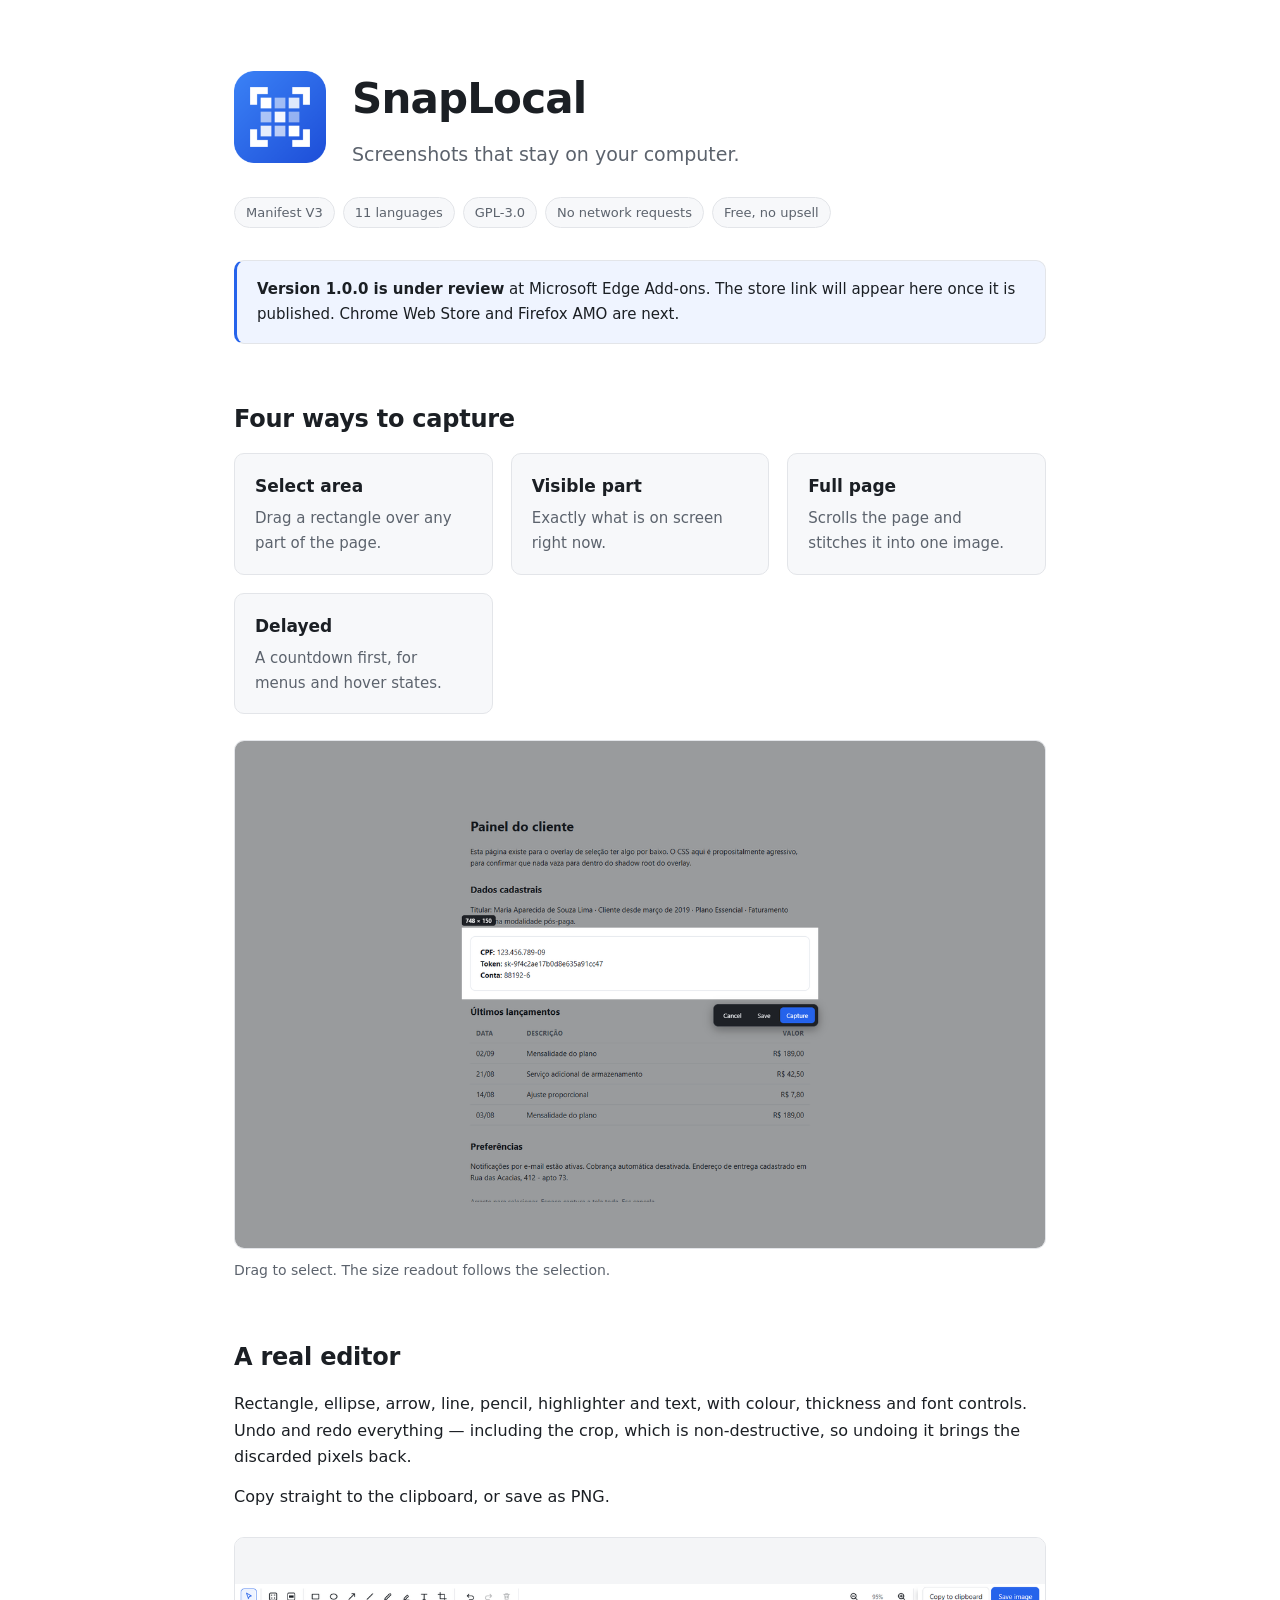
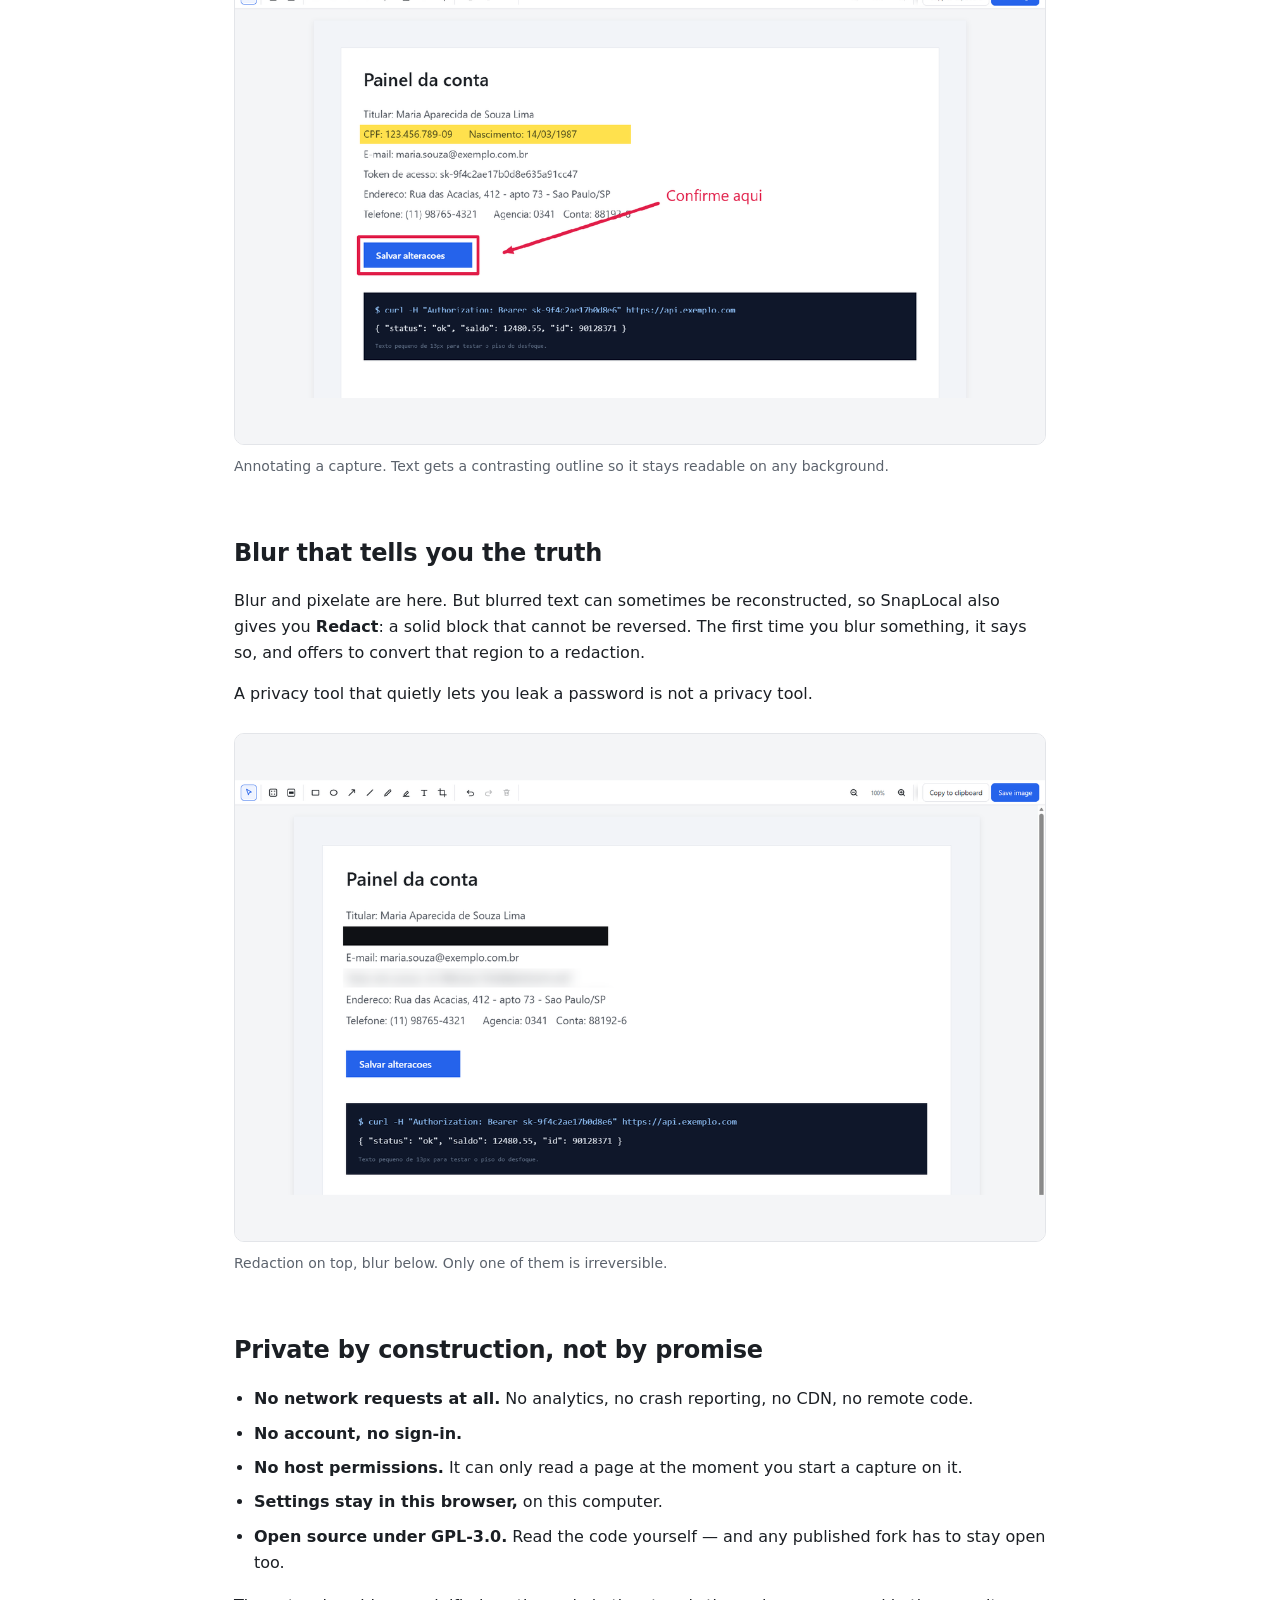
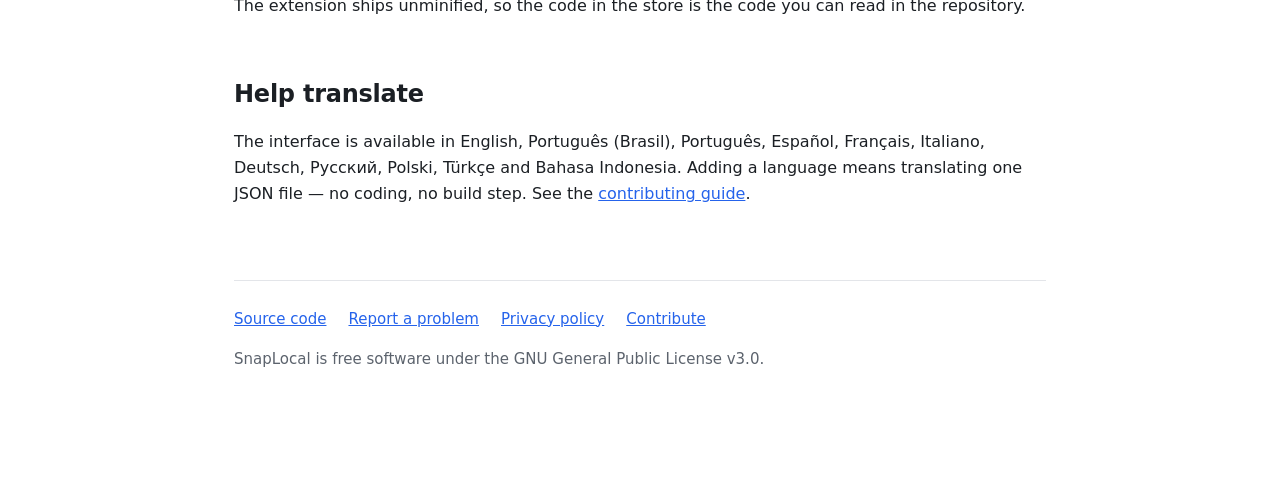
==== docs/index.html @ 06c8759a "Pagina principal do GitHub Pages A raiz do Pages dava 404: docs/ so tinha a politica de privacidade " ====
<!doctype html>
<html lang="en">
<head>
<meta charset="utf-8">
<meta name="viewport" content="width=device-width, initial-scale=1">
<title>SnapLocal — screenshots that stay on your computer</title>
<meta name="description" content="Capture, annotate and blur screenshots in your browser. 100% local: no account, no cloud, no tracking, no network requests.">
<link rel="icon" href="store-assets/logo-300.png">
<style>
  :root {
    --bg: #ffffff; --surface: #f7f8fa; --border: #e3e5e9;
    --text: #1b1f24; --dim: #5c636d; --accent: #2563eb; --accent-soft: #eff4ff;
    color-scheme: light;
  }
  @media (prefers-color-scheme: dark) {
    :root {
      --bg: #16181d; --surface: #1e2126; --border: #32363d;
      --text: #e8eaed; --dim: #9aa1ab; --accent: #6b9bff; --accent-soft: #1d2740;
      color-scheme: dark;
    }
  }
  * { box-sizing: border-box; }
  body {
    margin: 0; background: var(--bg); color: var(--text);
    font: 16px/1.65 "Segoe UI", system-ui, -apple-system, sans-serif;
  }
  main { max-width: 860px; margin: 0 auto; padding: 64px 24px 96px; }

  .hero { display: flex; gap: 26px; align-items: center; margin-bottom: 12px; }
  .hero img { width: 92px; height: 92px; flex: none; }
  h1 { font-size: 42px; margin: 0; letter-spacing: -.02em; }
  .tagline { font-size: 19px; color: var(--dim); margin: 6px 0 0; }

  .badges { display: flex; flex-wrap: wrap; gap: 8px; margin: 26px 0 0; }
  .badge {
    font-size: 13px; padding: 4px 11px; border-radius: 999px;
    background: var(--surface); border: 1px solid var(--border); color: var(--dim);
  }

  .status {
    margin: 32px 0; padding: 16px 20px; border-radius: 10px;
    background: var(--accent-soft); border: 1px solid var(--border);
    border-left: 3px solid var(--accent); font-size: 15px;
  }
  .status p { margin: 0; }

  h2 { font-size: 24px; margin: 56px 0 14px; letter-spacing: -.01em; }
  h3 { font-size: 17px; margin: 0 0 6px; }
  p { margin: 0 0 14px; }

  .grid { display: grid; gap: 18px; grid-template-columns: repeat(auto-fit, minmax(240px, 1fr)); }
  .cell {
    background: var(--surface); border: 1px solid var(--border);
    border-radius: 10px; padding: 18px 20px;
  }
  .cell p { margin: 0; color: var(--dim); font-size: 15px; }

  figure { margin: 26px 0; }
  figure img {
    width: 100%; border: 1px solid var(--border); border-radius: 10px; display: block;
  }
  figcaption { color: var(--dim); font-size: 14px; margin-top: 10px; }

  ul { padding-left: 20px; }
  li { margin: 8px 0; }
  a { color: var(--accent); }

  footer {
    margin-top: 72px; padding-top: 26px; border-top: 1px solid var(--border);
    color: var(--dim); font-size: 15px;
  }
  .links { display: flex; flex-wrap: wrap; gap: 10px 22px; margin-bottom: 16px; }
</style>
</head>
<body>
<main>

  <div class="hero">
    <img src="store-assets/logo-300.png" alt="">
    <div>
      <h1>SnapLocal</h1>
      <p class="tagline">Screenshots that stay on your computer.</p>
    </div>
  </div>

  <div class="badges">
    <span class="badge">Manifest V3</span>
    <span class="badge">11 languages</span>
    <span class="badge">GPL-3.0</span>
    <span class="badge">No network requests</span>
    <span class="badge">Free, no upsell</span>
  </div>

  <div class="status">
    <p><strong>Version 1.0.0 is under review</strong> at Microsoft Edge Add-ons.
    The store link will appear here once it is published. Chrome Web Store and
    Firefox AMO are next.</p>
  </div>

  <h2>Four ways to capture</h2>
  <div class="grid">
    <div class="cell">
      <h3>Select area</h3>
      <p>Drag a rectangle over any part of the page.</p>
    </div>
    <div class="cell">
      <h3>Visible part</h3>
      <p>Exactly what is on screen right now.</p>
    </div>
    <div class="cell">
      <h3>Full page</h3>
      <p>Scrolls the page and stitches it into one image.</p>
    </div>
    <div class="cell">
      <h3>Delayed</h3>
      <p>A countdown first, for menus and hover states.</p>
    </div>
  </div>

  <figure>
    <img src="store-assets/screenshots/01-area-selecionada-1280x800.png"
         alt="Selecting a region of a page, with the rest of the page dimmed">
    <figcaption>Drag to select. The size readout follows the selection.</figcaption>
  </figure>

  <h2>A real editor</h2>
  <p>Rectangle, ellipse, arrow, line, pencil, highlighter and text, with colour,
  thickness and font controls. Undo and redo everything — including the crop,
  which is non-destructive, so undoing it brings the discarded pixels back.</p>
  <p>Copy straight to the clipboard, or save as PNG.</p>

  <figure>
    <img src="store-assets/screenshots/04-anotacoes-1280x800.png"
         alt="The editor with a highlight, a rectangle, an arrow and a text label">
    <figcaption>Annotating a capture. Text gets a contrasting outline so it stays
    readable on any background.</figcaption>
  </figure>

  <h2>Blur that tells you the truth</h2>
  <p>Blur and pixelate are here. But blurred text can sometimes be
  reconstructed, so SnapLocal also gives you <strong>Redact</strong>: a solid
  block that cannot be reversed. The first time you blur something, it says so,
  and offers to convert that region to a redaction.</p>
  <p>A privacy tool that quietly lets you leak a password is not a privacy
  tool.</p>

  <figure>
    <img src="store-assets/screenshots/02-borrao-e-tarja-1280x800.png"
         alt="A capture with one line redacted behind a solid bar and another blurred">
    <figcaption>Redaction on top, blur below. Only one of them is irreversible.</figcaption>
  </figure>

  <h2>Private by construction, not by promise</h2>
  <ul>
    <li><strong>No network requests at all.</strong> No analytics, no crash
    reporting, no CDN, no remote code.</li>
    <li><strong>No account, no sign-in.</strong></li>
    <li><strong>No host permissions.</strong> It can only read a page at the
    moment you start a capture on it.</li>
    <li><strong>Settings stay in this browser,</strong> on this computer.</li>
    <li><strong>Open source under GPL-3.0.</strong> Read the code yourself — and
    any published fork has to stay open too.</li>
  </ul>
  <p>The extension ships unminified, so the code in the store is the code you
  can read in the repository.</p>

  <h2>Help translate</h2>
  <p>The interface is available in English, Português (Brasil), Português,
  Español, Français, Italiano, Deutsch, Русский, Polski, Türkçe and Bahasa
  Indonesia. Adding a language means translating one JSON file — no coding, no
  build step. See the
  <a href="https://github.com/Peiterc/snaplocal/blob/main/CONTRIBUTING.md">contributing
  guide</a>.</p>

  <footer>
    <div class="links">
      <a href="https://github.com/Peiterc/snaplocal">Source code</a>
      <a href="https://github.com/Peiterc/snaplocal/issues">Report a problem</a>
      <a href="privacy.html">Privacy policy</a>
      <a href="https://github.com/Peiterc/snaplocal/blob/main/CONTRIBUTING.md">Contribute</a>
    </div>
    <p>SnapLocal is free software under the GNU General Public License v3.0.</p>
  </footer>

</main>
</body>
</html>
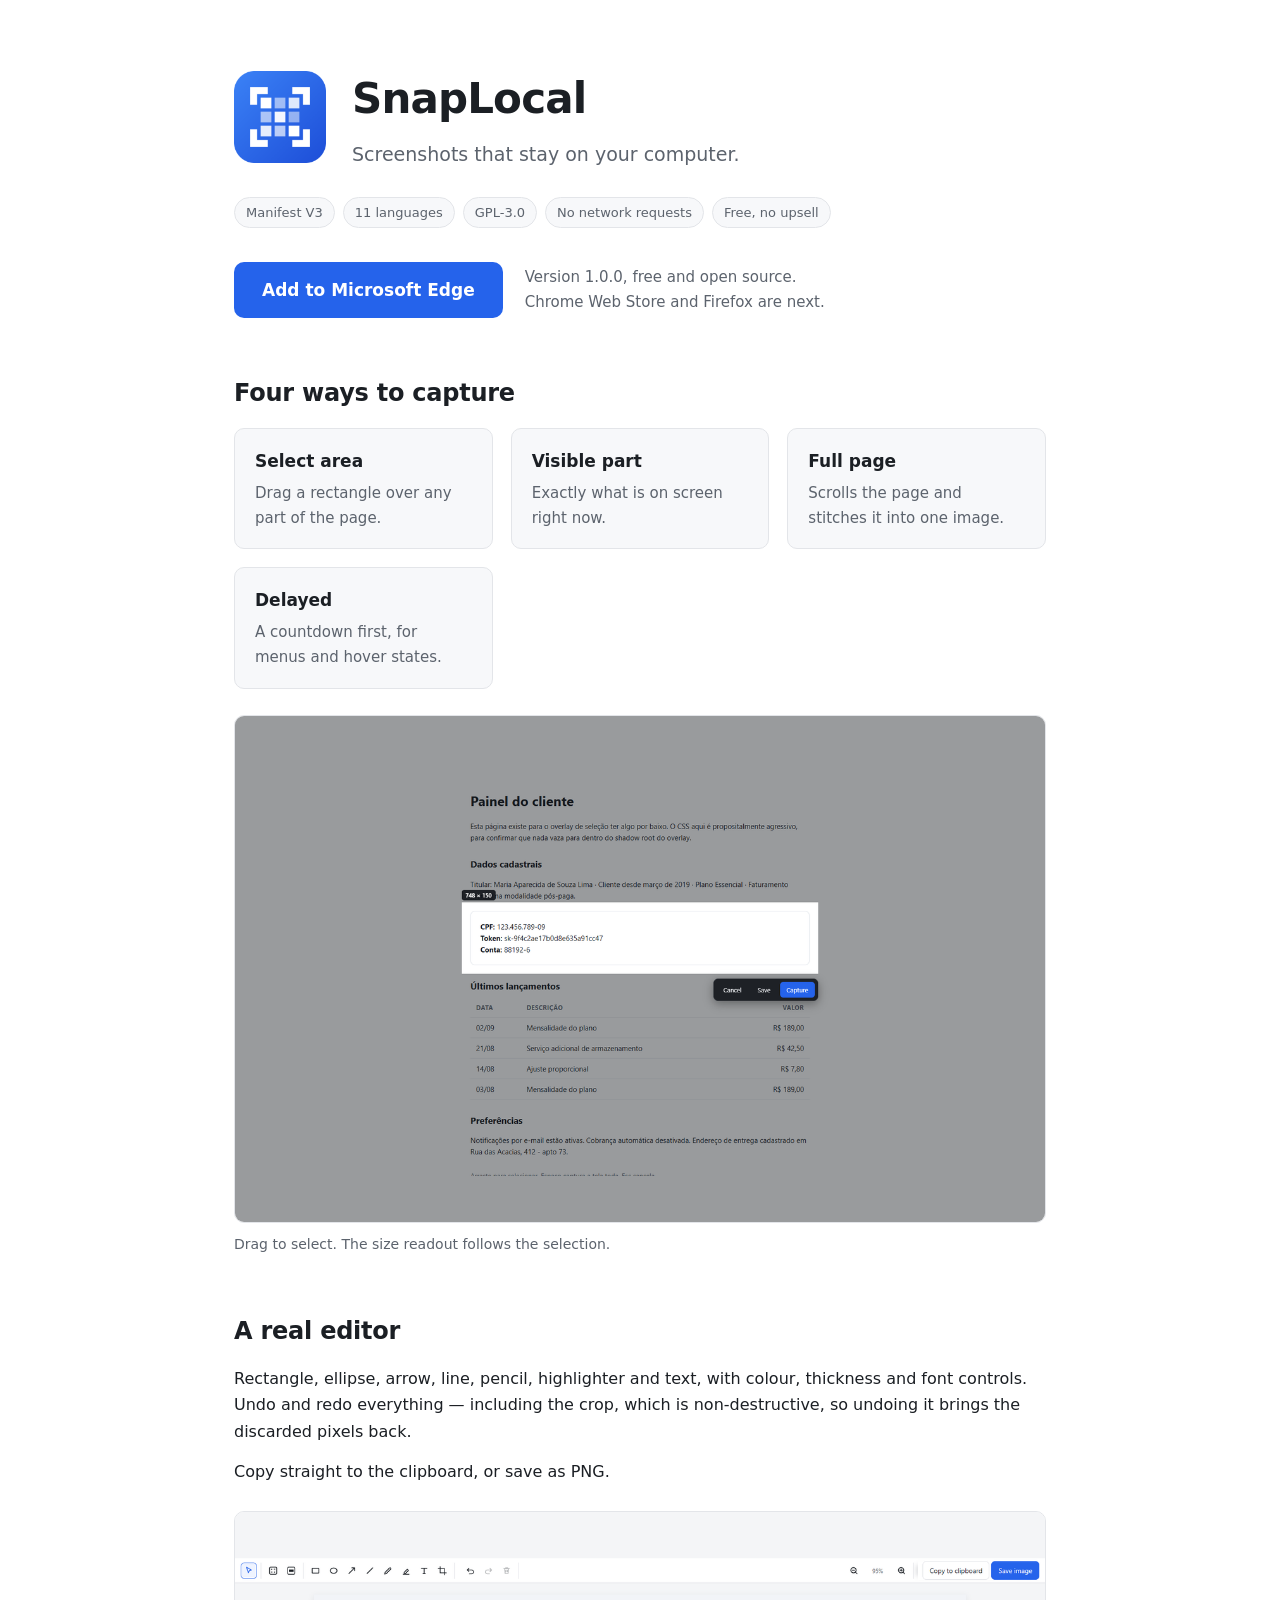
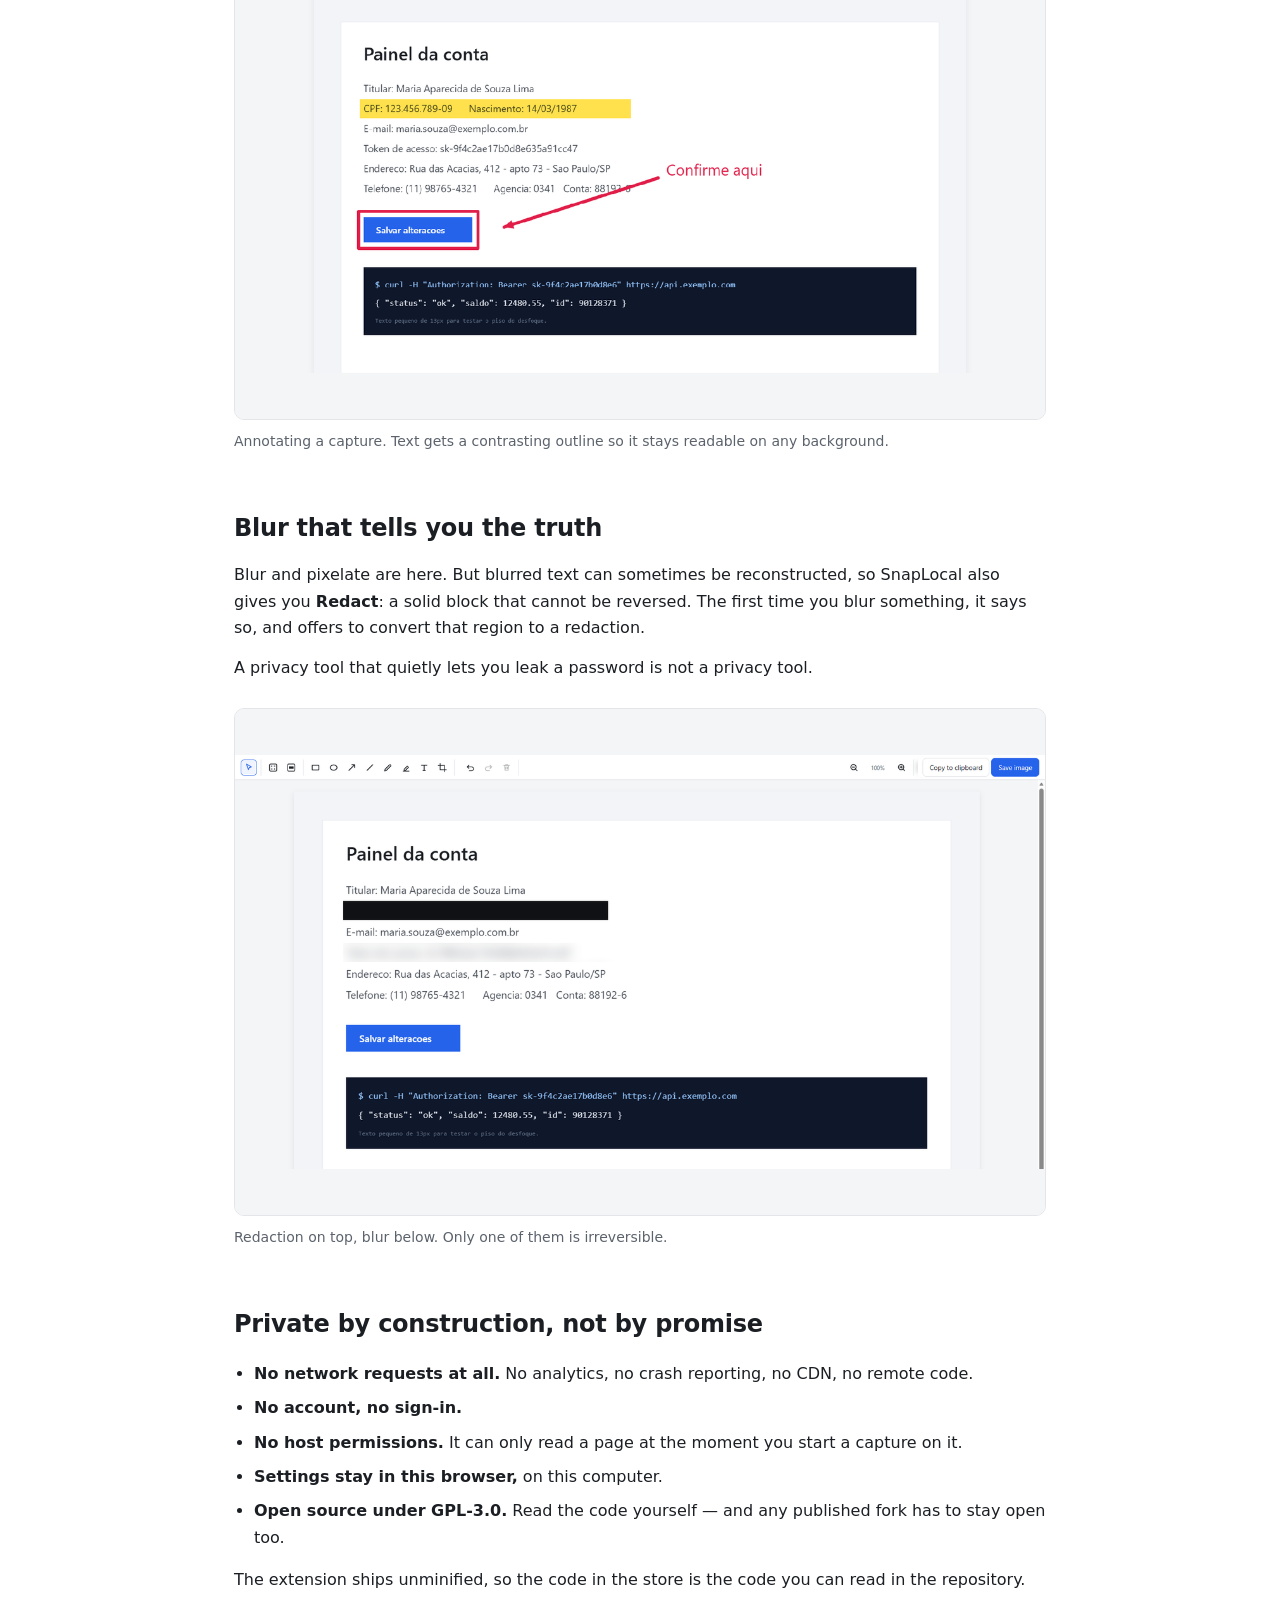
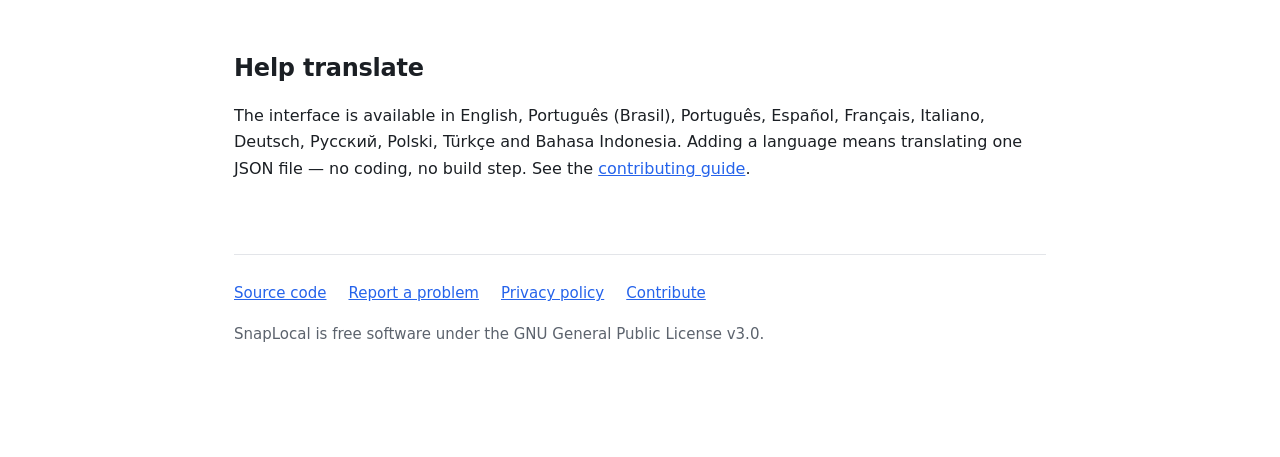
==== commit 953c4e7b: "Fase 0: a 1.0.0 esta publicada, e o projeto agora diz isso A extensao foi aprovada em 11/09/2026 e t" ====
--- a/docs/index.html
+++ b/docs/index.html
@@ -37,12 +37,15 @@
     background: var(--surface); border: 1px solid var(--border); color: var(--dim);
   }
 
-  .status {
-    margin: 32px 0; padding: 16px 20px; border-radius: 10px;
-    background: var(--accent-soft); border: 1px solid var(--border);
-    border-left: 3px solid var(--accent); font-size: 15px;
+  .install { margin: 34px 0 8px; display: flex; align-items: center;
+             gap: 22px; flex-wrap: wrap; }
+  .button {
+    display: inline-block; background: var(--accent); color: #fff;
+    text-decoration: none; font-size: 17px; font-weight: 600;
+    padding: 14px 28px; border-radius: 10px;
   }
-  .status p { margin: 0; }
+  .button:hover { filter: brightness(1.08); }
+  .note { margin: 0; color: var(--dim); font-size: 15px; }
 
   h2 { font-size: 24px; margin: 56px 0 14px; letter-spacing: -.01em; }
   h3 { font-size: 17px; margin: 0 0 6px; }
@@ -91,10 +94,10 @@
     <span class="badge">Free, no upsell</span>
   </div>
 
-  <div class="status">
-    <p><strong>Version 1.0.0 is under review</strong> at Microsoft Edge Add-ons.
-    The store link will appear here once it is published. Chrome Web Store and
-    Firefox AMO are next.</p>
+  <div class="install">
+    <a class="button" href="https://microsoftedge.microsoft.com/addons/detail/bpenklkjkfmcmkbeggldokggnjpgfndn">Add to Microsoft Edge</a>
+    <p class="note">Version 1.0.0, free and open source.<br>
+    Chrome Web Store and Firefox are next.</p>
   </div>
 
   <h2>Four ways to capture</h2>
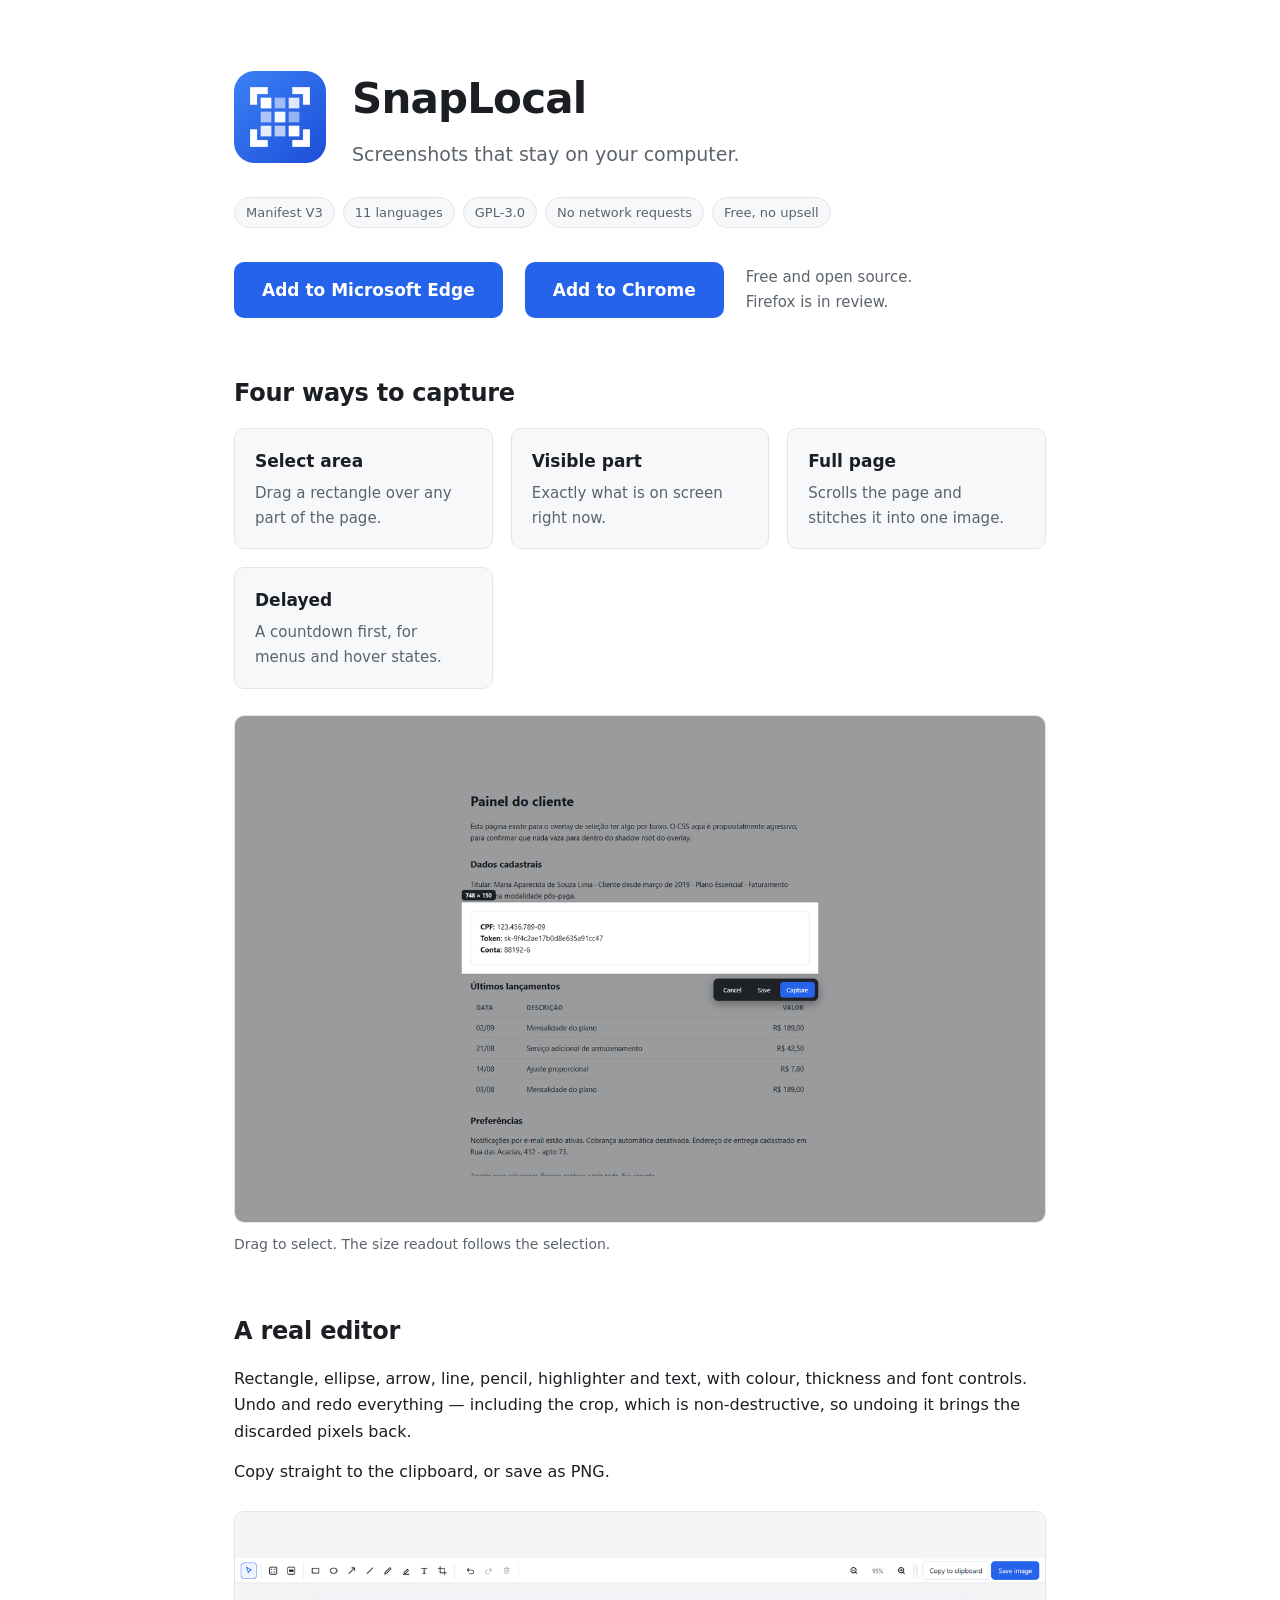
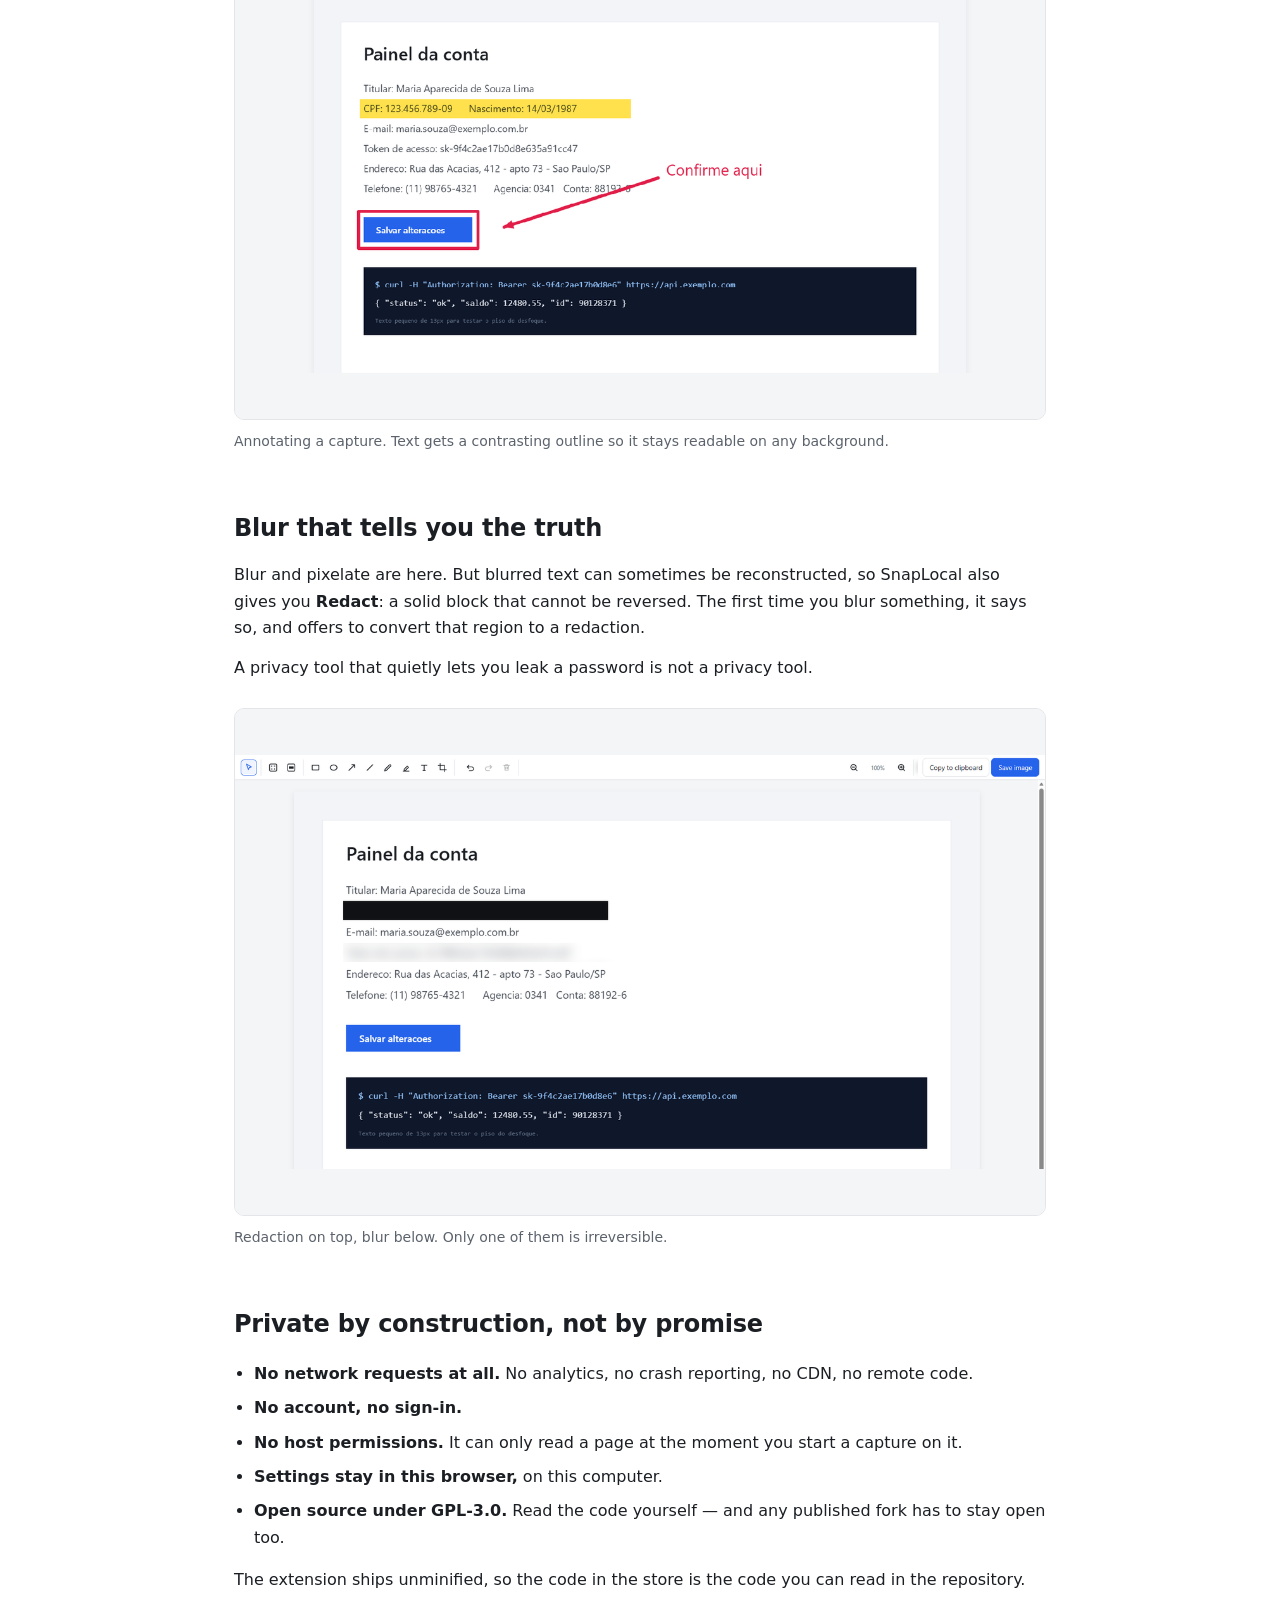
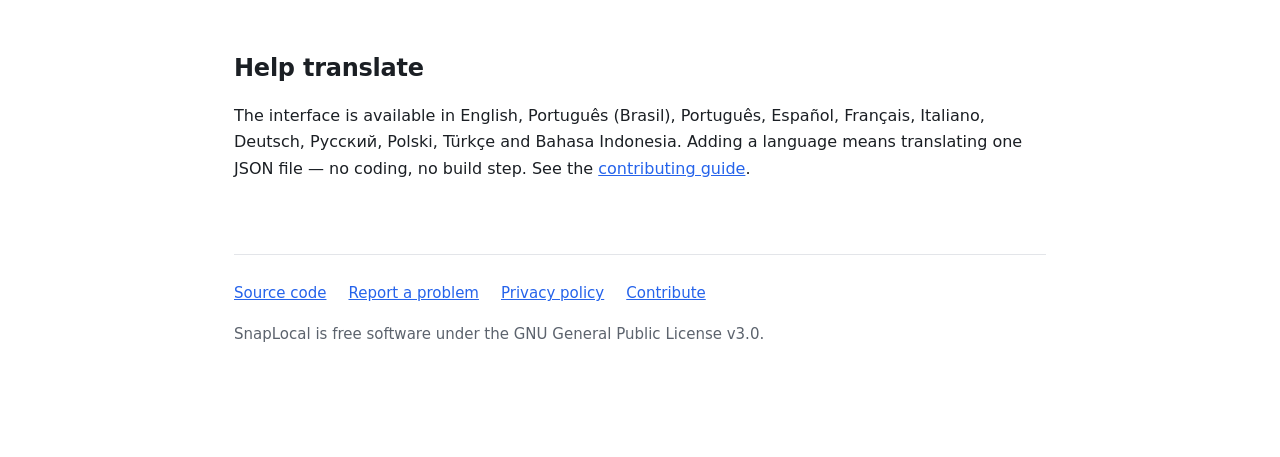
==== commit 7382f595: "README e site: link da Chrome Web Store O site ainda anunciava o Chrome como proximo, e o README diz" ====
--- a/docs/index.html
+++ b/docs/index.html
@@ -96,8 +96,9 @@
 
   <div class="install">
     <a class="button" href="https://microsoftedge.microsoft.com/addons/detail/bpenklkjkfmcmkbeggldokggnjpgfndn">Add to Microsoft Edge</a>
-    <p class="note">Version 1.0.0, free and open source.<br>
-    Chrome Web Store and Firefox are next.</p>
+    <a class="button" href="https://chromewebstore.google.com/detail/lbiffdmehabmombfigmpmfgidngiphnh">Add to Chrome</a>
+    <p class="note">Free and open source.<br>
+    Firefox is in review.</p>
   </div>
 
   <h2>Four ways to capture</h2>
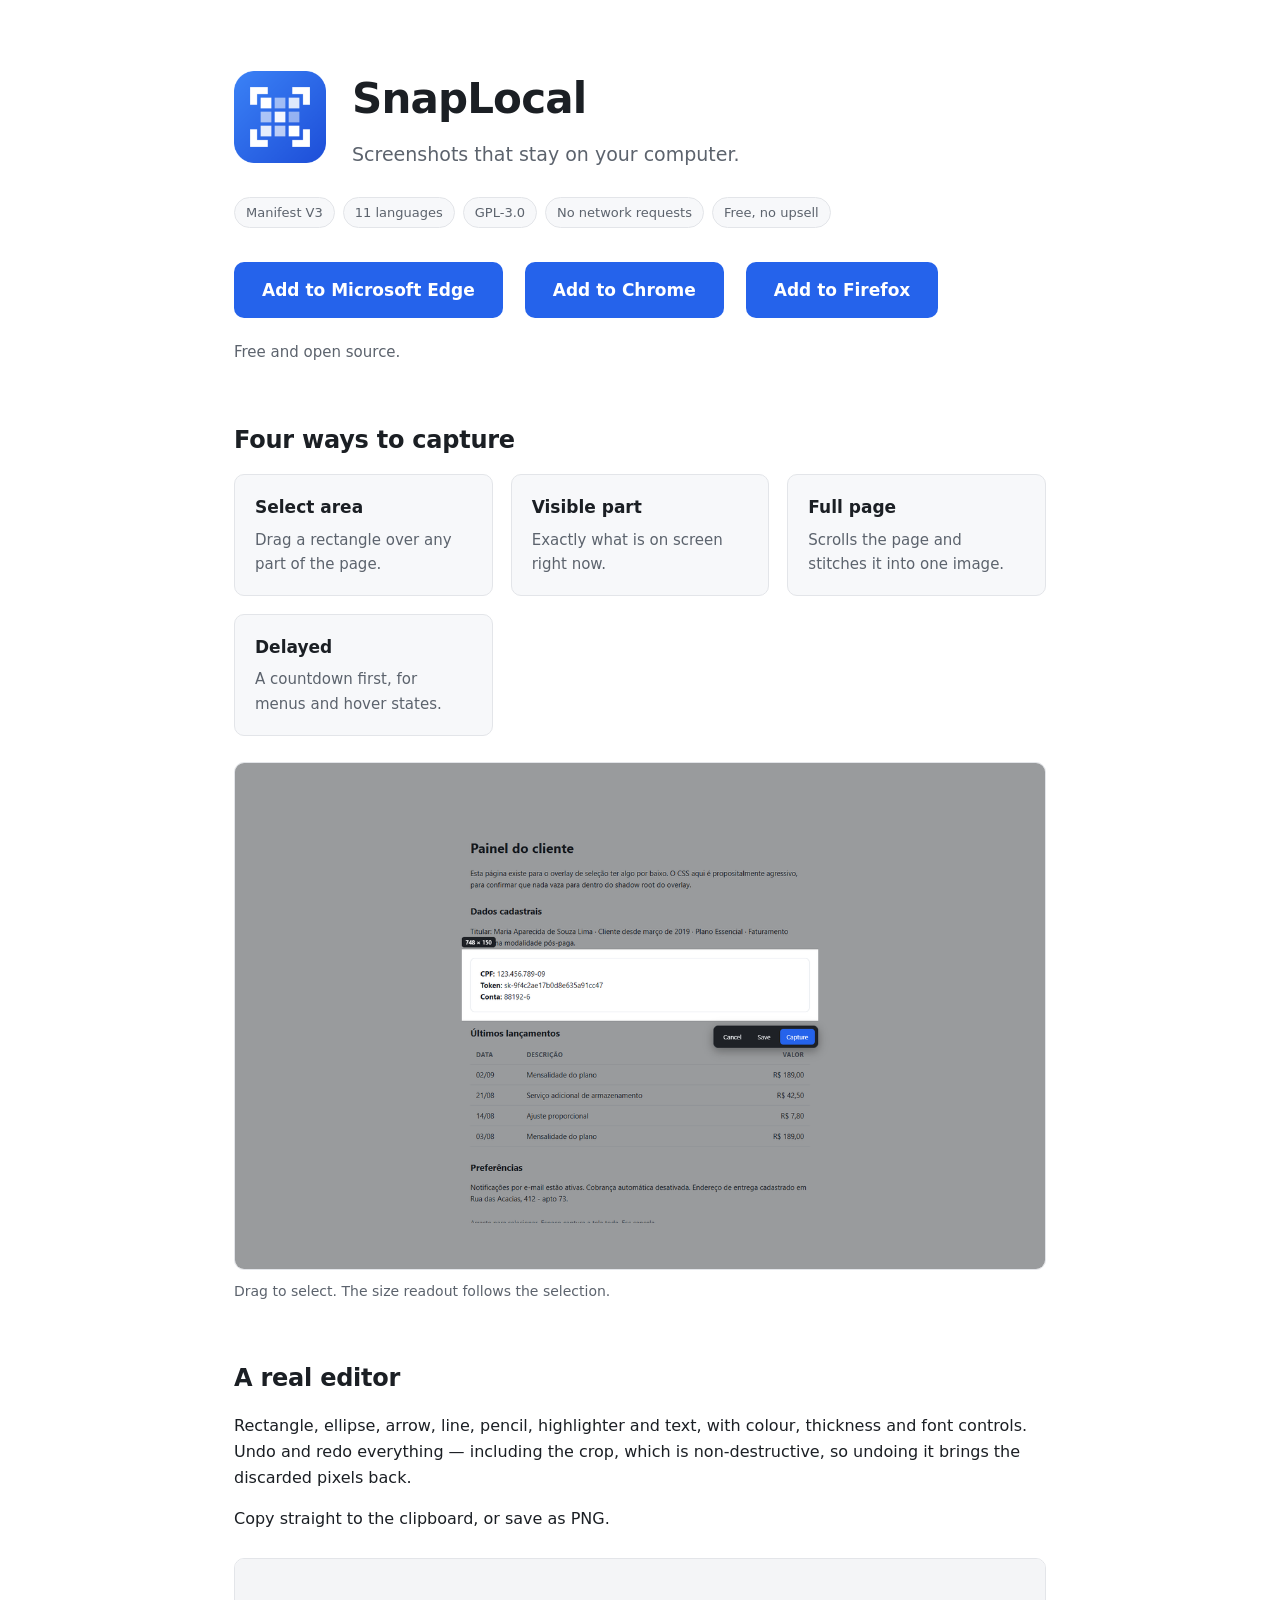
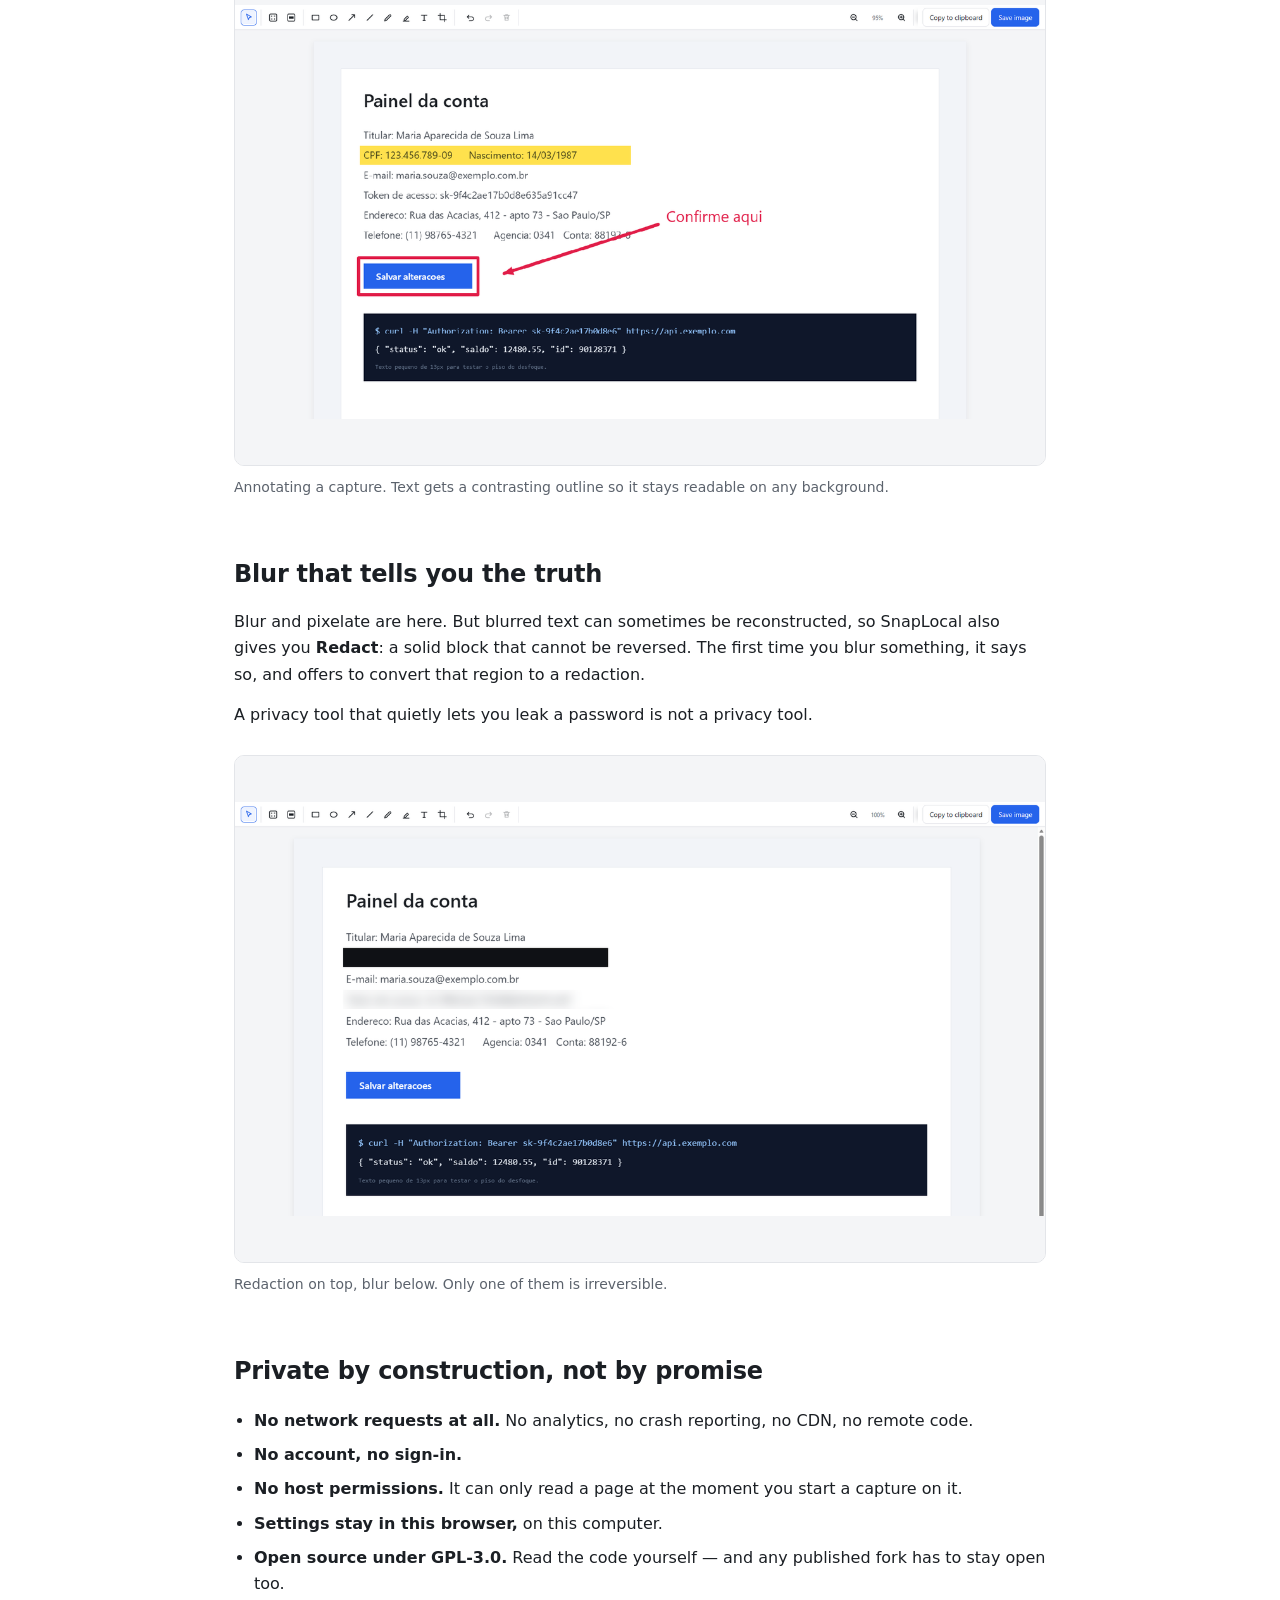
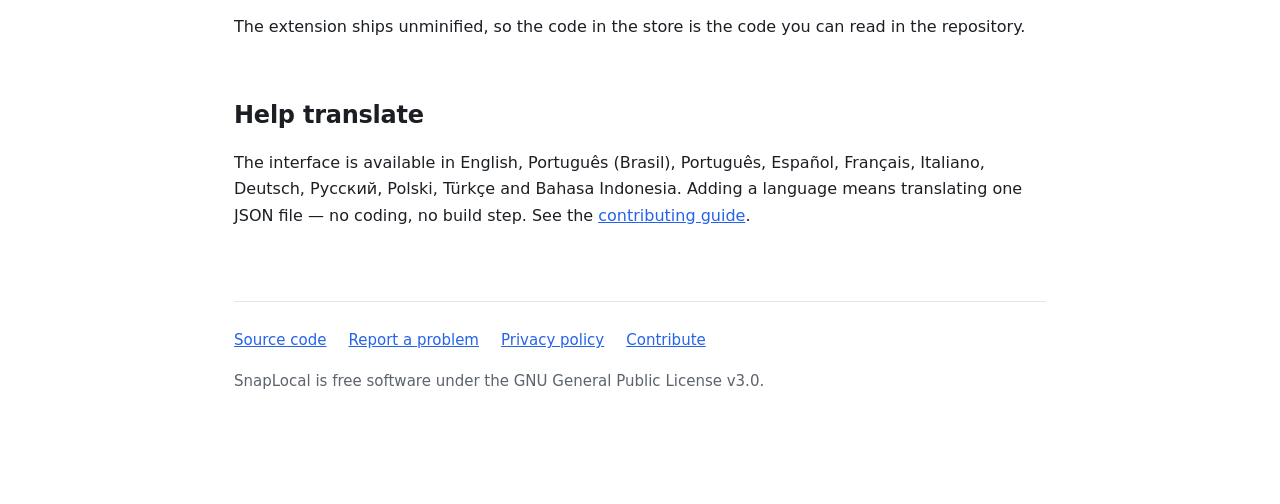
==== commit 700c3f58: "Registra a publicacao da 1.0.3 na AMO; link do Firefox no README e no site Com isso a extensao esta " ====
--- a/docs/index.html
+++ b/docs/index.html
@@ -97,8 +97,8 @@
   <div class="install">
     <a class="button" href="https://microsoftedge.microsoft.com/addons/detail/bpenklkjkfmcmkbeggldokggnjpgfndn">Add to Microsoft Edge</a>
     <a class="button" href="https://chromewebstore.google.com/detail/lbiffdmehabmombfigmpmfgidngiphnh">Add to Chrome</a>
-    <p class="note">Free and open source.<br>
-    Firefox is in review.</p>
+    <a class="button" href="https://addons.mozilla.org/firefox/addon/snaplocal/">Add to Firefox</a>
+    <p class="note">Free and open source.</p>
   </div>
 
   <h2>Four ways to capture</h2>
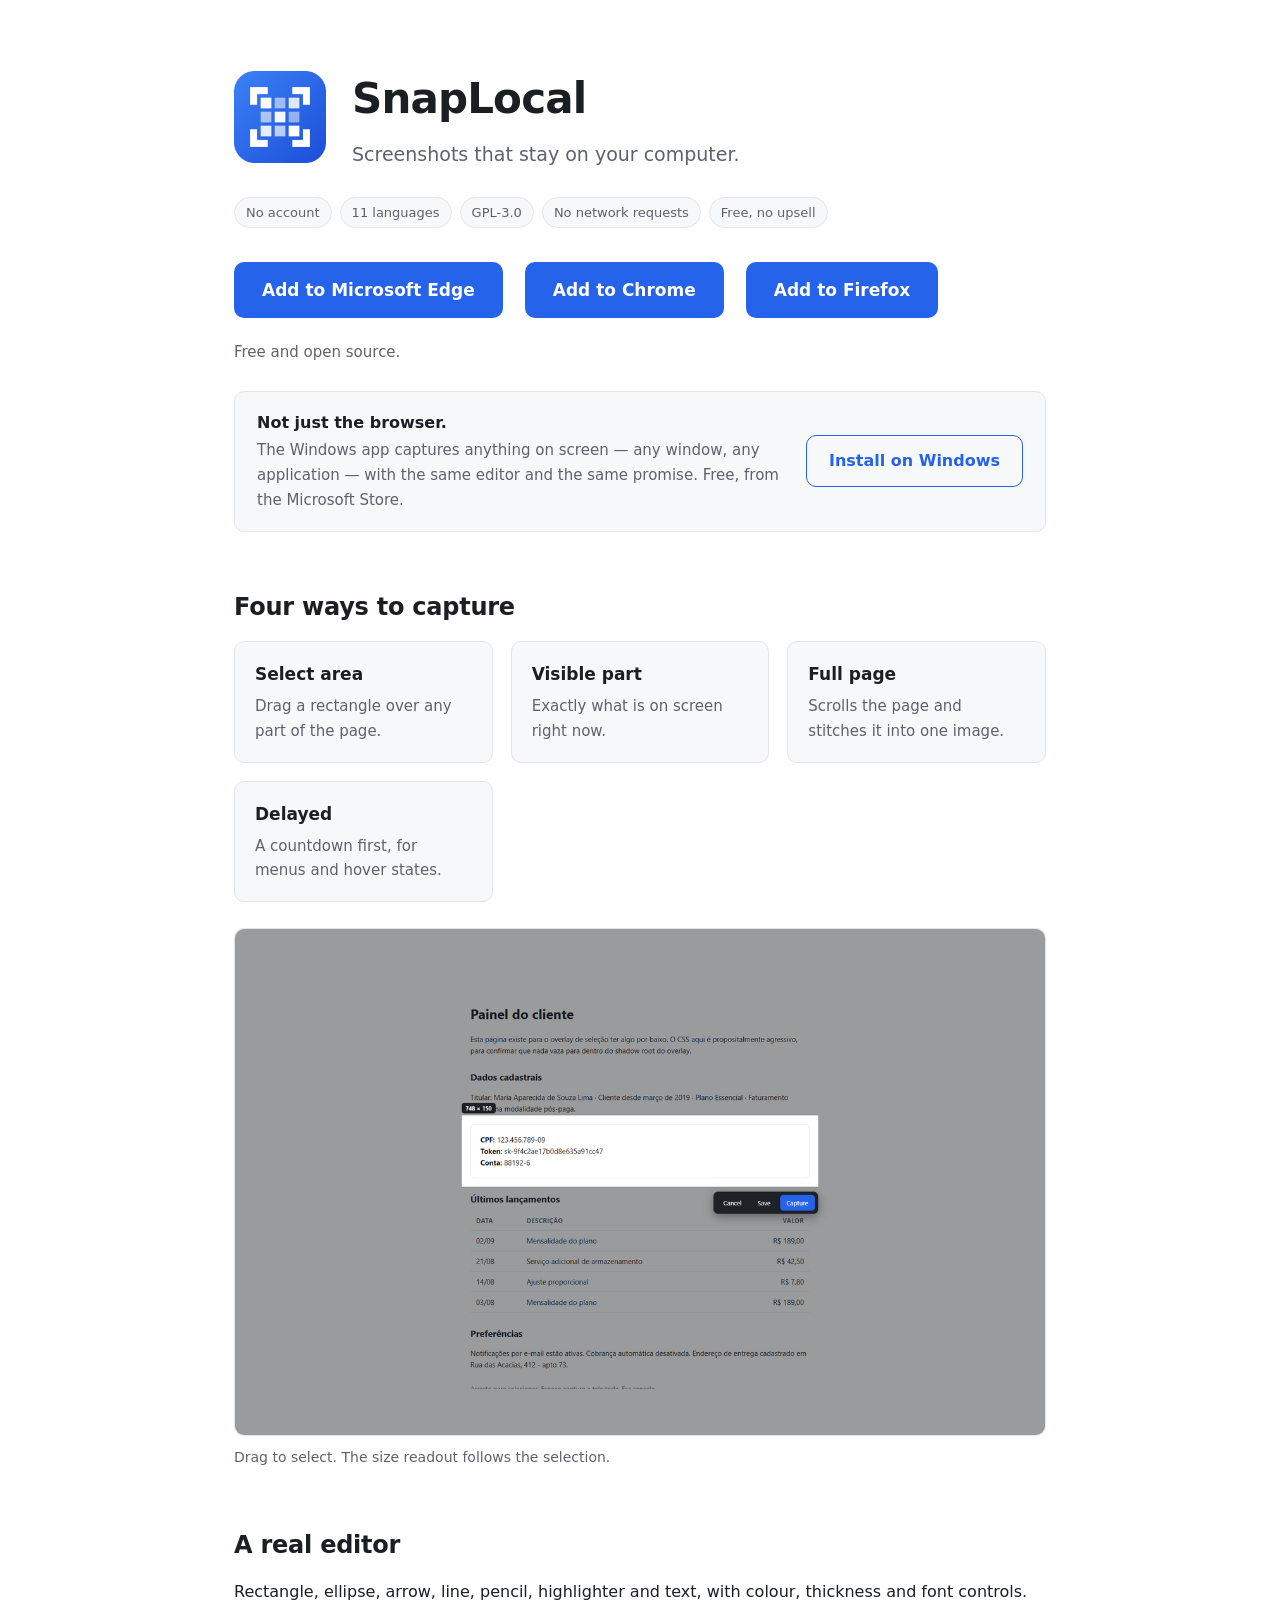
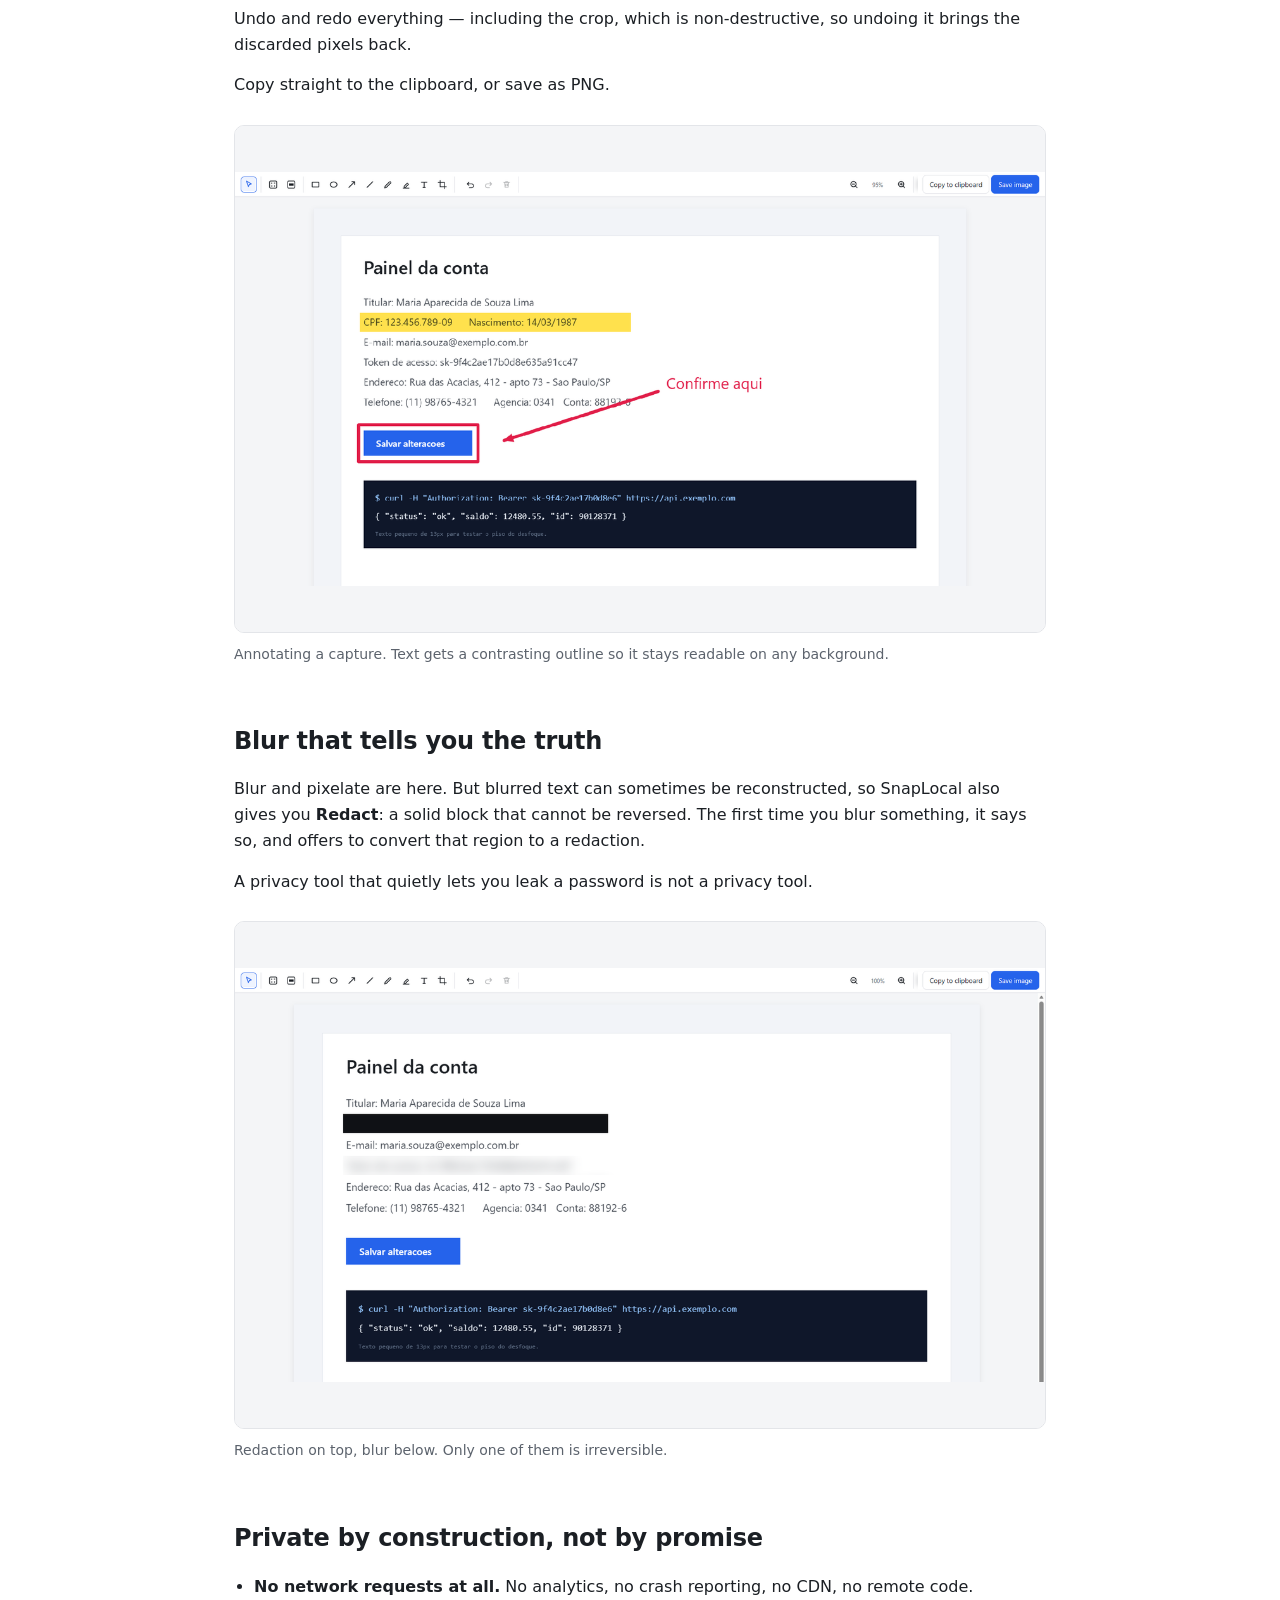
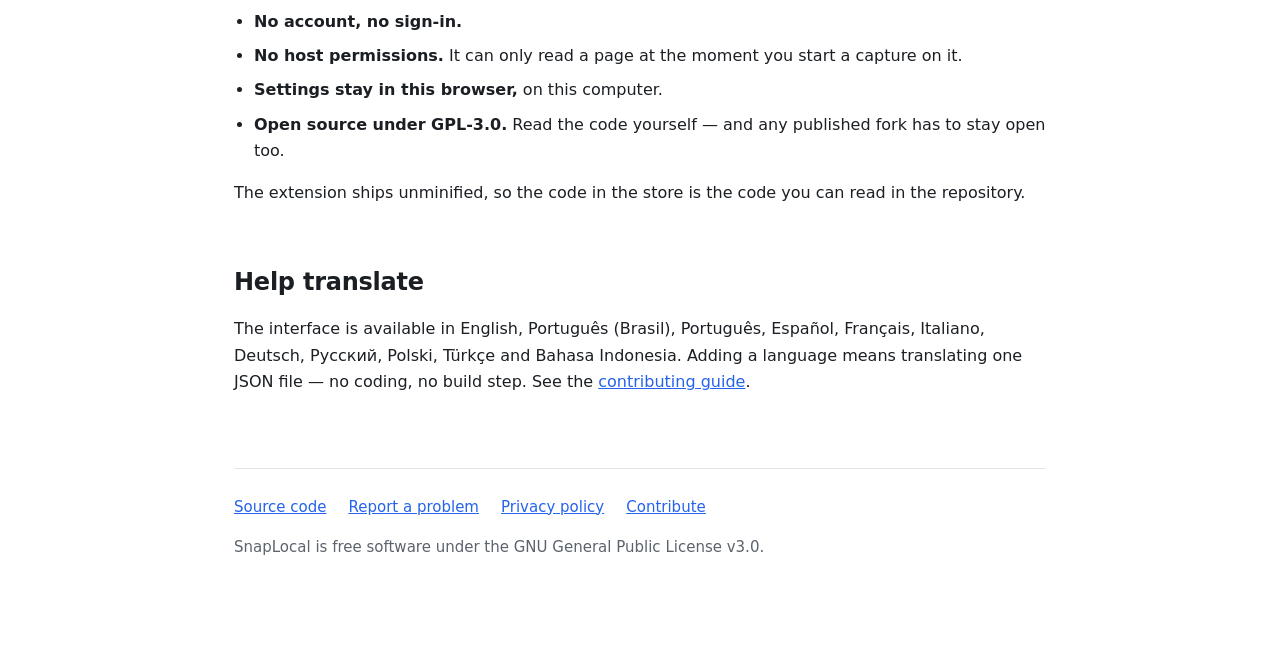
==== commit 56d147e1: "Site: o app de Windows entra na pagina O site so falava da extensao. O app nao era mencionado em lug" ====
--- a/docs/index.html
+++ b/docs/index.html
@@ -4,7 +4,7 @@
 <meta charset="utf-8">
 <meta name="viewport" content="width=device-width, initial-scale=1">
 <title>SnapLocal — screenshots that stay on your computer</title>
-<meta name="description" content="Capture, annotate and blur screenshots in your browser. 100% local: no account, no cloud, no tracking, no network requests.">
+<meta name="description" content="Capture, annotate and blur screenshots in your browser, or anywhere on your Windows desktop. 100% local: no account, no cloud, no tracking, no network requests.">
 <link rel="icon" href="store-assets/logo-300.png">
 <style>
   :root {
@@ -47,6 +47,23 @@
   .button:hover { filter: brightness(1.08); }
   .note { margin: 0; color: var(--dim); font-size: 15px; }
 
+  /* O app não é um quarto navegador: os três botões acima significam "adicione
+     ao navegador que você está usando", e este significa outra coisa. Numa
+     faixa própria, com botão de contorno, ninguém clica nele achando que
+     instala a extensão. */
+  .desktop {
+    margin: 26px 0 0; padding: 18px 22px; display: flex; align-items: center;
+    gap: 16px 22px; flex-wrap: wrap;
+    background: var(--surface); border: 1px solid var(--border); border-radius: 10px;
+  }
+  .desktop > div { flex: 1 1 340px; }
+  .desktop strong { display: block; margin-bottom: 2px; }
+  .button.ghost {
+    background: transparent; color: var(--accent);
+    border: 1px solid var(--accent); padding: 12px 22px; font-size: 16px;
+  }
+  .button.ghost:hover { background: var(--accent-soft); filter: none; }
+
   h2 { font-size: 24px; margin: 56px 0 14px; letter-spacing: -.01em; }
   h3 { font-size: 17px; margin: 0 0 6px; }
   p { margin: 0 0 14px; }
@@ -87,7 +104,7 @@
   </div>
 
   <div class="badges">
-    <span class="badge">Manifest V3</span>
+    <span class="badge">No account</span>
     <span class="badge">11 languages</span>
     <span class="badge">GPL-3.0</span>
     <span class="badge">No network requests</span>
@@ -99,6 +116,16 @@
     <a class="button" href="https://chromewebstore.google.com/detail/lbiffdmehabmombfigmpmfgidngiphnh">Add to Chrome</a>
     <a class="button" href="https://addons.mozilla.org/firefox/addon/snaplocal/">Add to Firefox</a>
     <p class="note">Free and open source.</p>
+  </div>
+
+  <div class="desktop">
+    <div>
+      <strong>Not just the browser.</strong>
+      <p class="note">The Windows app captures anything on screen — any window, any
+      application — with the same editor and the same promise. Free, from the
+      Microsoft Store.</p>
+    </div>
+    <a class="button ghost" href="https://apps.microsoft.com/detail/9p5kccgm2bk7">Install on Windows</a>
   </div>
 
   <h2>Four ways to capture</h2>
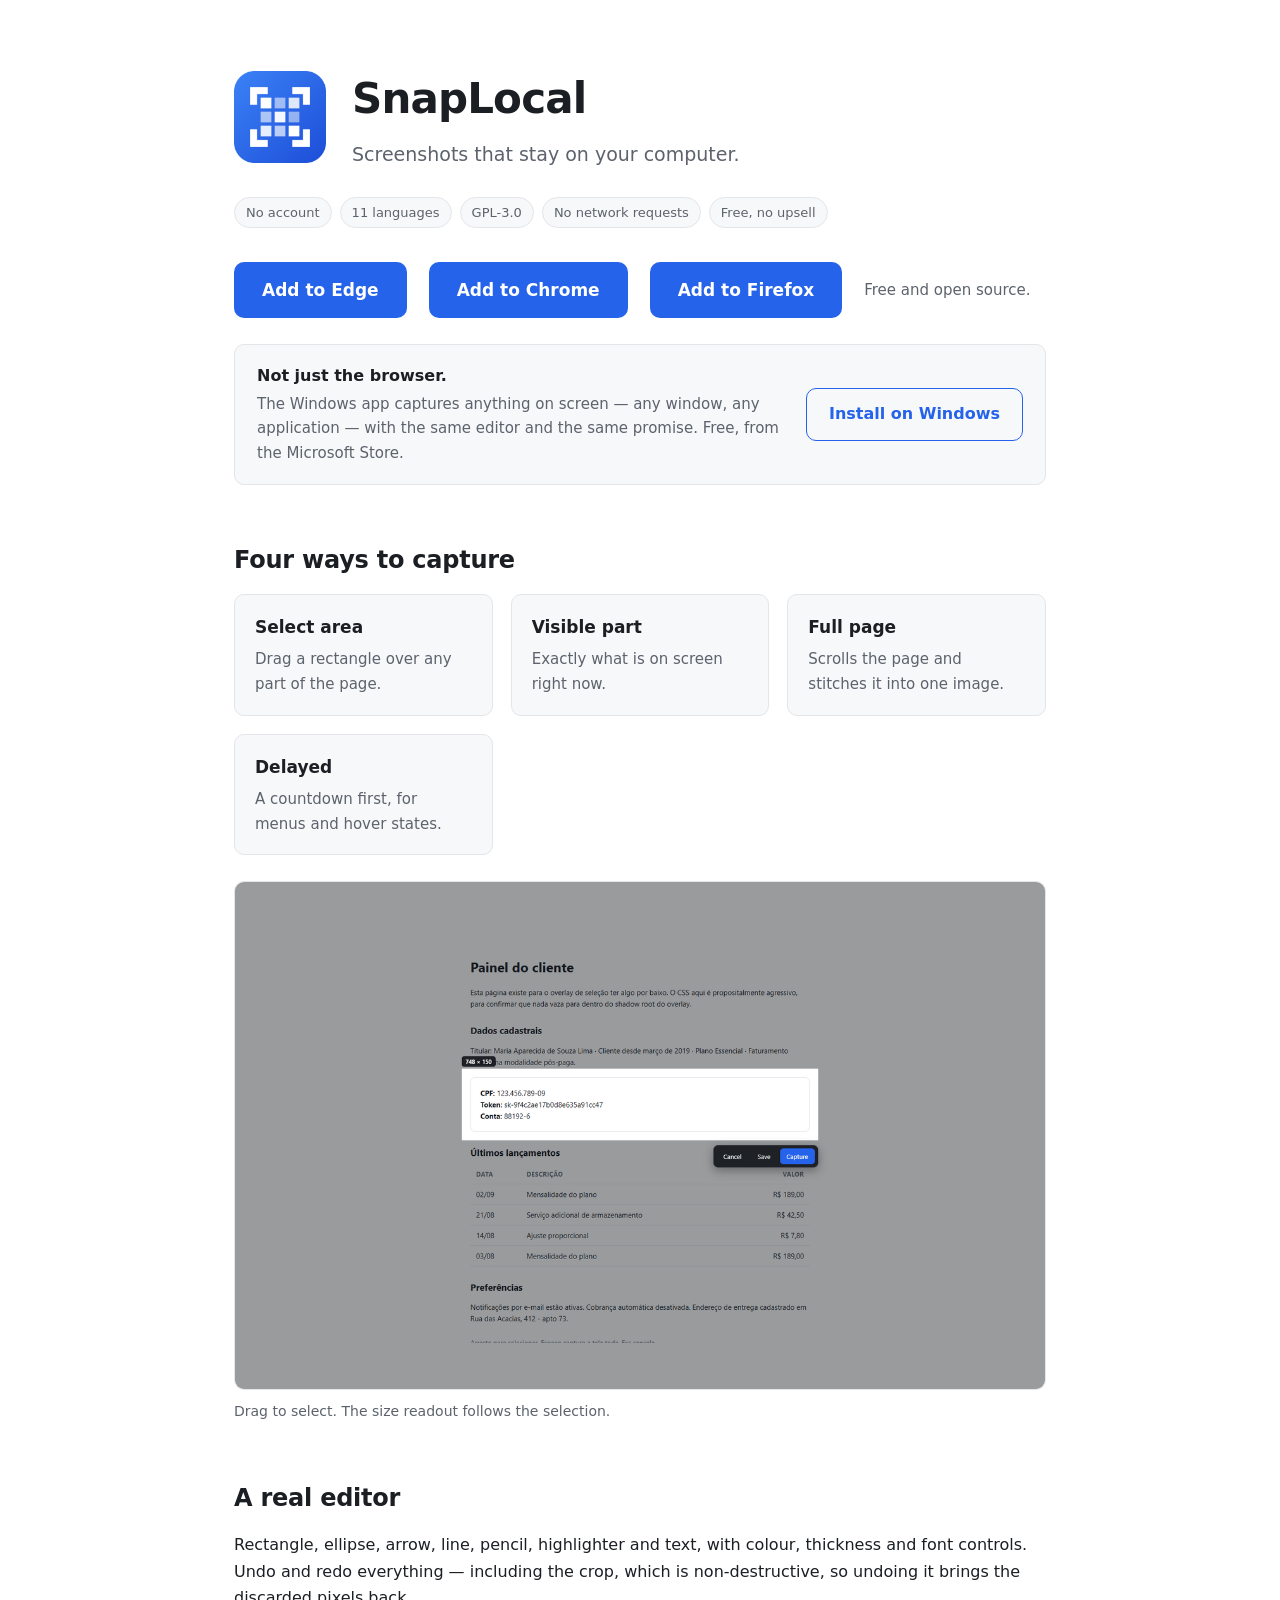
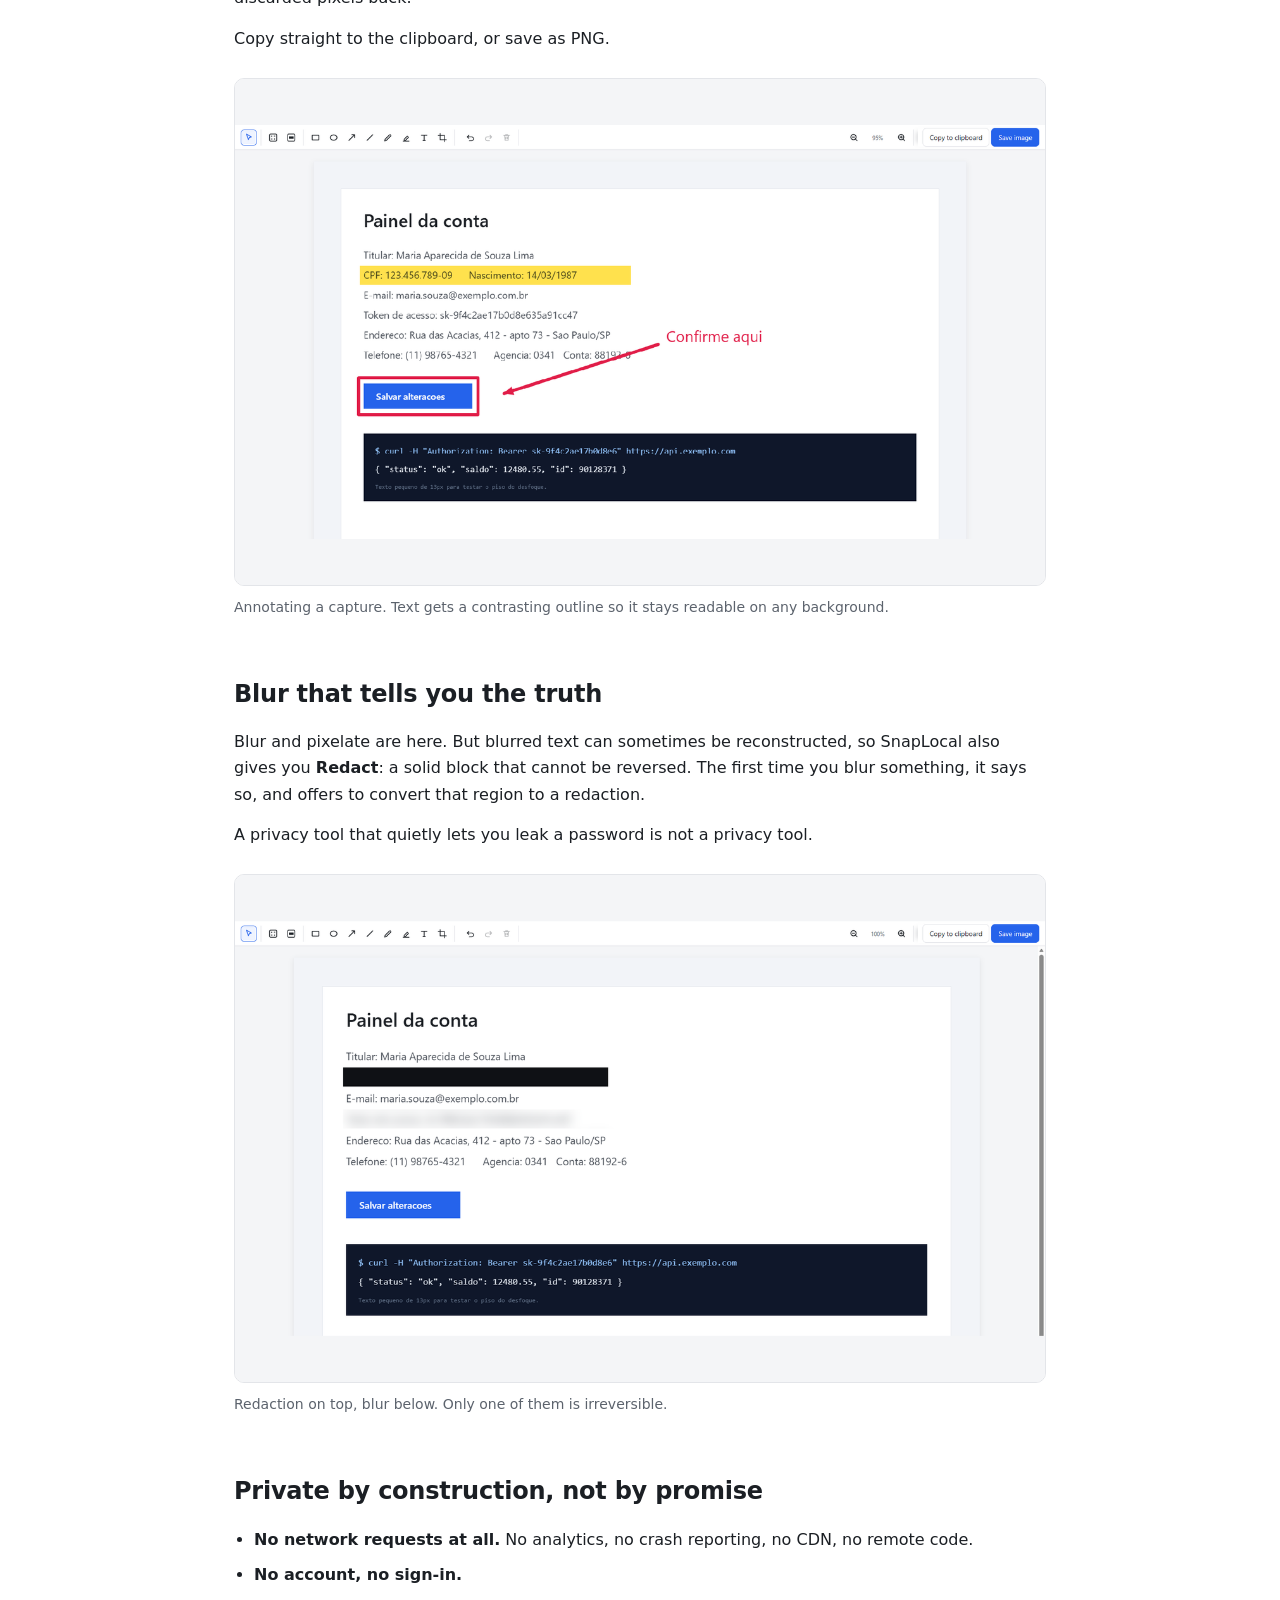
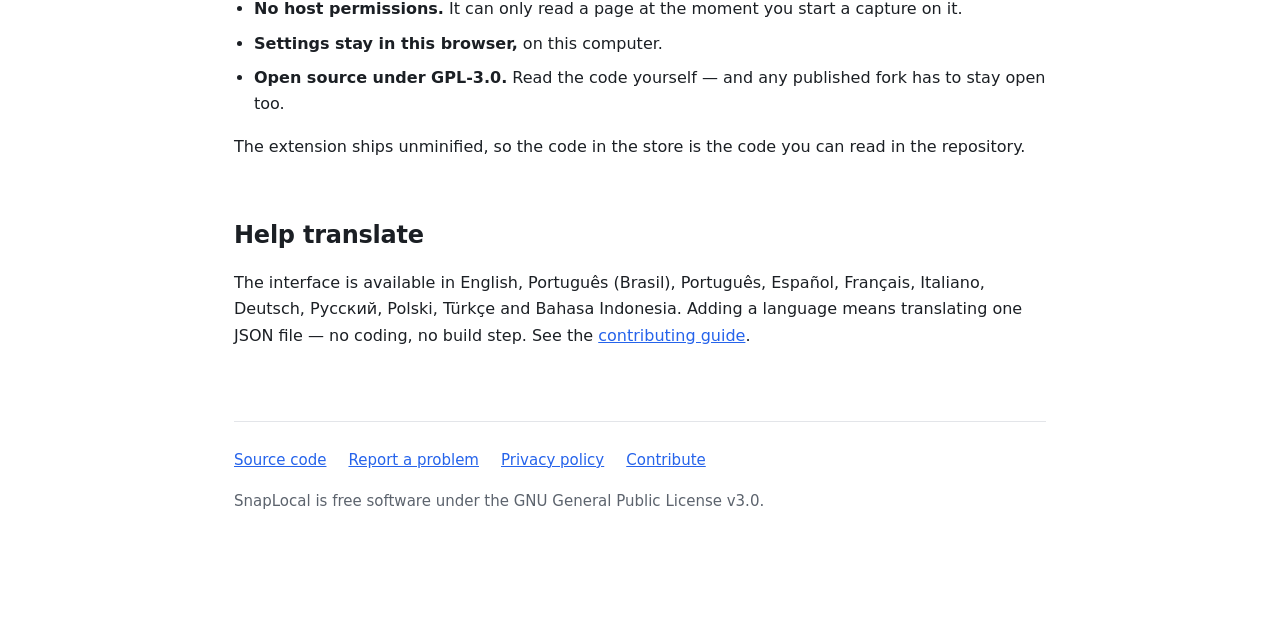
==== commit d2335900: "Site: 'Add to Edge', sem o 'Microsoft' Com o botao do app logo abaixo, 'Add to Microsoft Edge' e 'Mi" ====
--- a/docs/index.html
+++ b/docs/index.html
@@ -112,7 +112,7 @@
   </div>
 
   <div class="install">
-    <a class="button" href="https://microsoftedge.microsoft.com/addons/detail/bpenklkjkfmcmkbeggldokggnjpgfndn">Add to Microsoft Edge</a>
+    <a class="button" href="https://microsoftedge.microsoft.com/addons/detail/bpenklkjkfmcmkbeggldokggnjpgfndn">Add to Edge</a>
     <a class="button" href="https://chromewebstore.google.com/detail/lbiffdmehabmombfigmpmfgidngiphnh">Add to Chrome</a>
     <a class="button" href="https://addons.mozilla.org/firefox/addon/snaplocal/">Add to Firefox</a>
     <p class="note">Free and open source.</p>
